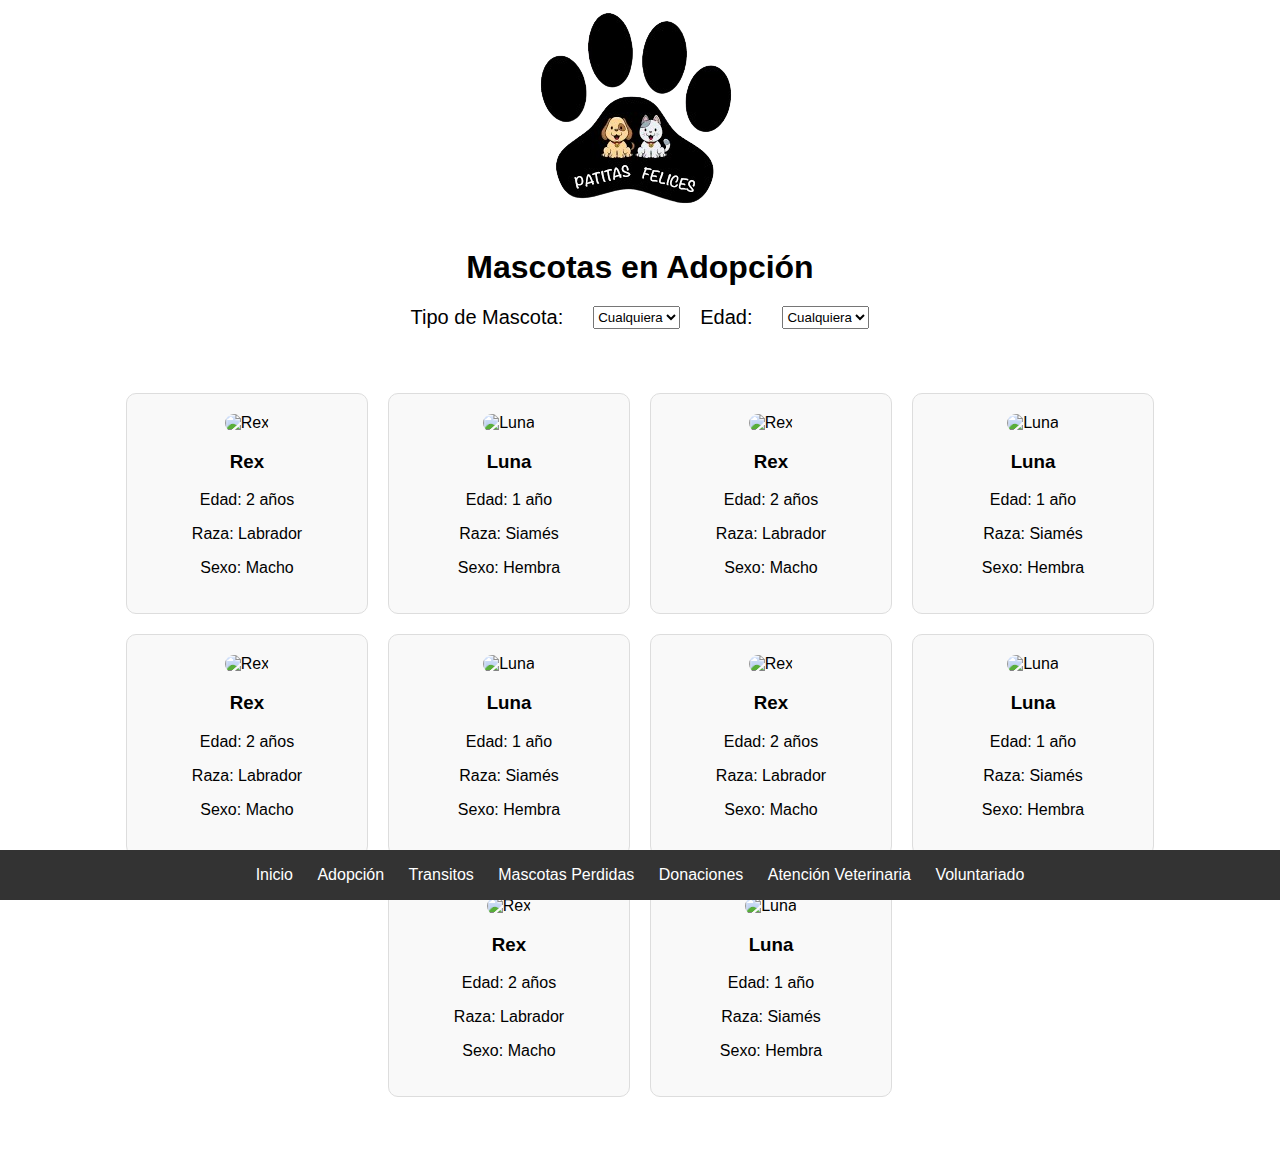
==== pages/adopcion.html @ a06ac14d "Primer commit" ====
<!DOCTYPE html>
<html lang="es">
<head>
    <meta charset="UTF-8">
    <meta name="viewport" content="width=device-width, initial-scale=1.0">
    <title>Mascotas en Adopción</title>
    <link rel="stylesheet" href="../styles/styles.css" type="text/css">
    <script src="../script/script.js" defer></script>
    <script src="../script/adopcion.js" defer></script>
</head>
<body onload="loadHeader(); loadFooter();">
    <div id="header-placeholder"></div>

    <section class="adopcion">
        <h1>Mascotas en Adopción</h1>
        <div class="filtros">
            <label for="tipo">Tipo de Mascota:</label>
            <select id="tipo">
                <option value="todos">Cualquiera</option>
                <option value="perro">Perro</option>
                <option value="gato">Gato</option>
            </select>
            <label for="edad">Edad:</label>
            <select id="edad">
                <option value="todas">Cualquiera</option>
                <option value="cachorro">Cachorro</option>
                <option value="adulto">Adulto</option>
            </select>
        </div>
        <div class="galeria" id="galeria">
            <a href="#" class="btn-adoptar">Seleccionar</a>
        </div>
    </section>

    <div id="footer-placeholder"></div>
</body>
</html>
---- styles/styles.css ----
html,
body {
    margin: 0;
    padding: 0;
    height: 100%;
}

body {
    font-family: Arial, sans-serif;
    background-image: url('https://images.unsplash.com/photo-1548199973-03cce0bbc87b');
    background-size: cover;
    background-attachment: fixed;
    margin-bottom: 50px;
    position: relative;
}

/* #header-placeholder {
    margin-bottom: 70px;
} */

header {
    display: flex;
    justify-content: space-between;
    align-items: center;
    /* backdrop-filter: blur(10px); */
    /* Aplica un blur al fondo */
    /* -webkit-backdrop-filter: blur(10px); */
    /* Soporte para navegadores WebKit */
    position: fixed;
    top: 0;
    left: 0;
    height: 50px;
    width: 100%;
    z-index: 1000;
    /* background-color: rgba(255, 255, 255, 0.8); */
    background-color: transparent;
    /* Color de fondo transparente con opacidad */
    padding: 0;
    color: #000;
}

/* header .logo img {
    width: 150px;
    margin-top: 100px;
    transition: transform 0.3s ease-out;
} */

.logo img {
    width: 100%;
    transition: transform 0.3s ease-out;
}

#div-logo {
    display: flex;
    justify-content: center;
    margin: 0 auto;
    width: fit-content;
    position: sticky;
}

.div-logo.sticky {
    transform: translateY(-100%);
}

nav ul {
    /* list-style: none;
    display: flex;
    gap: 20px; */
    list-style: none;
    display: flex;
    gap: 50px;
    flex-direction: column;
    position: absolute;
    top: 0;
    left: 0;
    background-color: rgba(255, 255, 255, 0.5);
    border-radius: 10px;
    padding: 20px;
}

nav ul li {
    background-color: rgba(0, 0, 0, 0.2);
    padding: 10px;
    border-radius: 10px;
    cursor: pointer;
}

nav a {
    color: #000;
    text-decoration: none;
    cursor: pointer;
}

.btn-adoptar {
    top: 10px;
    left: 0;
    position: absolute;
    background-color: #FF5733;
    color: white;
    padding: 10px 20px;
    border: none;
    border-radius: 5px;
    text-decoration: none;
    margin: 0 10px;
}

.banner {
    color: #000;
    text-align: center;
    /* padding: 100px 20px; */
    padding: 0;
}

.banner h1 {
    font-size: 3em;
    margin: 0;
}

#div-p-lorem {
    display: flex;
    justify-content: center;
    width: 50%;
    padding: 2%;
    margin: 0 auto;
    background-color: rgba(255, 255, 255, 0.5);
}

#div-p-lorem p {
    text-align: justify;
}

.adopcion,
.historias-exito,
.donaciones,
.veterinaria,
.mascotas-perdidas {
    padding: 50px 20px;
}

.adopcion h2,
.historias-exito h2,
.donaciones h2,
.veterinaria h2,
.mascotas-perdidas h2 {
    font-size: 2em;
    margin-bottom: 20px;
}

.filtros label {
    margin-right: 10px;
}

.galeria {
    display: flex;
    flex-wrap: wrap;
    gap: 20px;
}

.tarjeta {
    background-color: #f9f9f9;
    border: 1px solid #ddd;
    border-radius: 10px;
    padding: 20px;
    text-align: center;
    width: 200px;
}

.tarjeta img {
    width: 100%;
    border-radius: 10px;
}

.carrusel {
    display: flex;
    gap: 20px;
    overflow-x: scroll;
}

.historia {
    background-color: #f1f1f1;
    padding: 20px;
    border-radius: 10px;
    text-align: center;
    min-width: 300px;
}

.btn-donar,
.btn-reservar {
    background-color: #FF5733;
    color: white;
    padding: 10px 20px;
    border: none;
    border-radius: 5px;
    text-decoration: none;
}

form {
    display: flex;
    flex-direction: column;
    gap: 10px;
}

form input {
    padding: 10px;
    border: 1px solid #ccc;
    border-radius: 5px;
}

form button {
    background-color: #4CAF50;
    color: white;
    padding: 10px;
    border: none;
    border-radius: 5px;
    cursor: pointer;
}

.adopcion {
    margin: 0;
    padding: 0;
}

.adopcion h1 {
    display: flex;
    justify-content: center;
    margin: 20px auto;
    font-size: 200%;
    text-shadow: 1px 1px 4px #fff;
}

.adopcion .filtros {
    display: flex;
    gap: 20px;
    justify-content: center;
    font-size: 20px;
    text-shadow: 1px 1px 4px #fff;
}

.adopcion .galeria {
    padding: 5%;
    display: flex;
    justify-content: center;
    margin: 0 auto;
}

footer {
    background-color: #333;
    color: white;
    padding: 0;
    text-align: center;
    align-content: center;
    position: fixed;
    bottom: 0;
    left: 0;
    height: 50px;
    width: 100%;
}

footer a {
    color: white;
    text-decoration: none;
    margin: 0 10px;
}
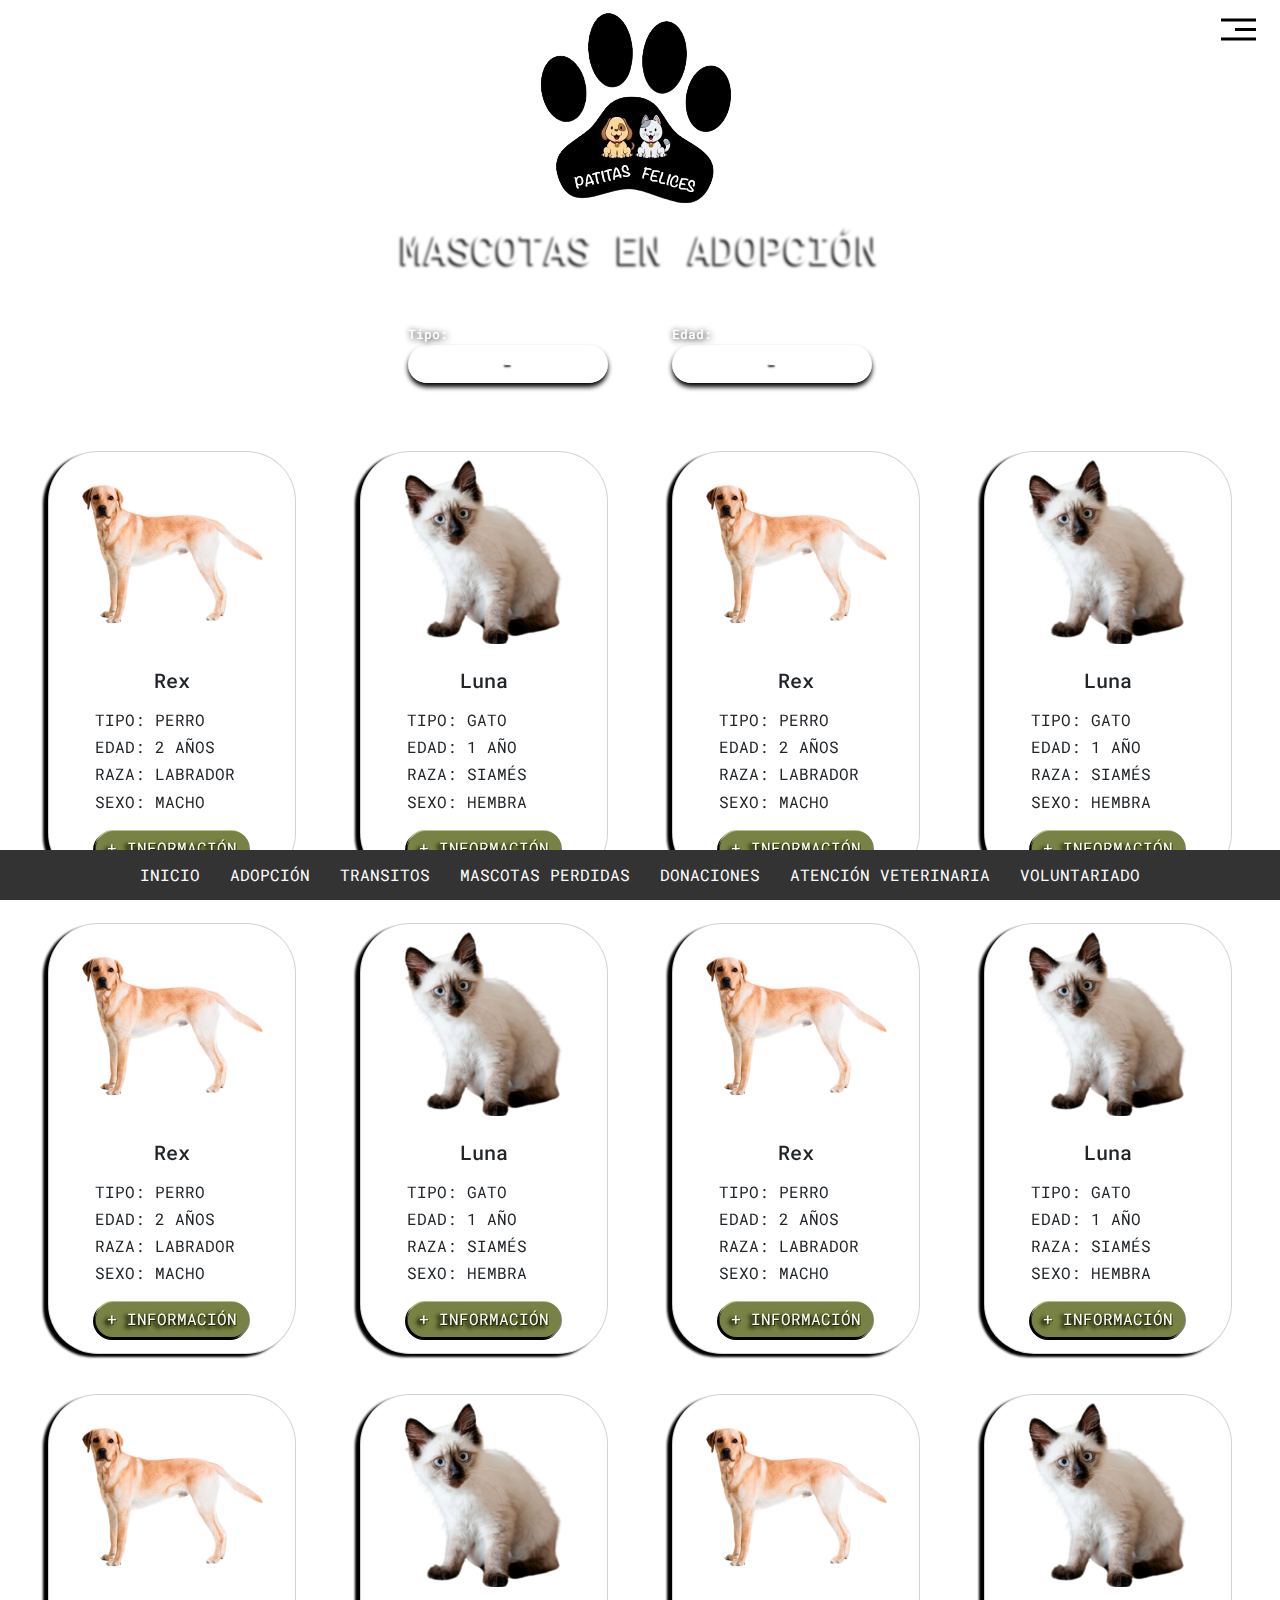
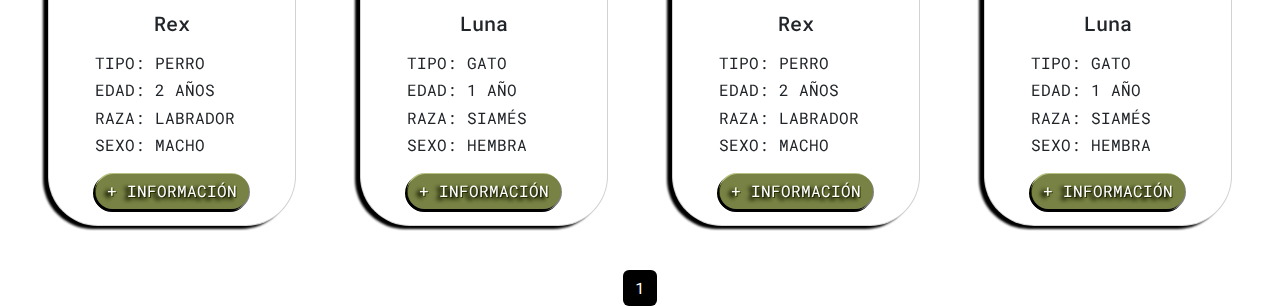
==== commit 1334fac5: "Se reescribió el código con Bootstrap" ====
--- a/pages/adopcion.html
+++ b/pages/adopcion.html
@@ -1,37 +1,82 @@
 <!DOCTYPE html>
 <html lang="es">
+
 <head>
     <meta charset="UTF-8">
     <meta name="viewport" content="width=device-width, initial-scale=1.0">
     <title>Mascotas en Adopción</title>
     <link rel="stylesheet" href="../styles/styles.css" type="text/css">
     <script src="../script/script.js" defer></script>
+    <link rel="stylesheet" href="../styles/adopcion.css" type="text/css">
     <script src="../script/adopcion.js" defer></script>
+    <link href="https://cdn.jsdelivr.net/npm/bootstrap@5.3.3/dist/css/bootstrap.min.css" rel="stylesheet"
+        integrity="sha384-QWTKZyjpPEjISv5WaRU9OFeRpok6YctnYmDr5pNlyT2bRjXh0JMhjY6hW+ALEwIH" crossorigin="anonymous">
+    <script src="https://cdn.jsdelivr.net/npm/bootstrap@5.3.3/dist/js/bootstrap.bundle.min.js"
+        integrity="sha384-YvpcrYf0tY3lHB60NNkmXc5s9fDVZLESaAA55NDzOxhy9GkcIdslK1eN7N6jIeHz"
+        crossorigin="anonymous"></script>
+    <link rel="preconnect" href="https://fonts.googleapis.com">
+    <link rel="preconnect" href="https://fonts.gstatic.com" crossorigin>
+    <link href="https://fonts.googleapis.com/css2?family=Roboto+Mono:ital,wght@0,100..700;1,100..700&display=swap"
+        rel="stylesheet">
 </head>
+
 <body onload="loadHeader(); loadFooter();">
     <div id="header-placeholder"></div>
 
     <section class="adopcion">
-        <h1>Mascotas en Adopción</h1>
-        <div class="filtros">
-            <label for="tipo">Tipo de Mascota:</label>
-            <select id="tipo">
-                <option value="todos">Cualquiera</option>
-                <option value="perro">Perro</option>
-                <option value="gato">Gato</option>
-            </select>
-            <label for="edad">Edad:</label>
-            <select id="edad">
-                <option value="todas">Cualquiera</option>
-                <option value="cachorro">Cachorro</option>
-                <option value="adulto">Adulto</option>
-            </select>
+        <h1>Mascotas en <br class="br-h1">Adopción</h1>
+        <div class="container mt-5 filtros">
+            <form>
+                <div class="form-group">
+                    <label for="tipo">Tipo:</label>
+                    <select id="tipo" class="form-control">
+                        <option value="todos" selected="true">-</option>
+                        <option value="Perro">Perro</option>
+                        <option value="Gato">Gato</option>
+                    </select>
+                </div>
+                <br>
+                <div class="form-group">
+                    <label for="tipo">Edad:</label>
+                    <select id="edad" class="form-control">
+                        <option value="todas" selected="true">-</option>
+                        <option value="Cachorro">Cachorro</option>
+                        <option value="Adulto">Adulto</option>
+                    </select>
+                </div>
+            </form>
         </div>
-        <div class="galeria" id="galeria">
-            <a href="#" class="btn-adoptar">Seleccionar</a>
+        
+        <div class="galeria row row-cols-1 row-cols-sm-1 row-cols-md-2 row-cols-lg-3 row-cols-xl-4" id="galeria"></div>
+        <div class="container mt-4">
+            <nav aria-label="Page navigation">
+                <ul class="pagination justify-content-center" id="pagination"></ul>
+            </nav>
         </div>
     </section>
 
+    <div class="modal fade" id="noResultsModal" tabindex="-1" aria-labelledby="noResultsModalLabel" aria-hidden="true"
+        data-bs-backdrop="static" data-bs-keyboard="false">
+        <div class="modal-dialog modal-dialog-centered">
+            <div class="modal-content">
+                <div class="modal-header">
+                    <h5 class="modal-title" id="noResultsModalLabel">Sin Resultados</h5>
+                    <button type="button" class="btn-close" data-bs-dismiss="modal" aria-label="Close"></button>
+                </div>
+                <div class="modal-body">
+                    No se han encontrado resultados para $('tipo.selected')
+                    <br>
+                    Intente cambiando sus preferencias de filtrado
+                </div>
+                <div class="modal-footer">
+                    <button type="button" class="btn btn-dark" data-bs-dismiss="modal">Cerrar</button>
+                </div>
+            </div>
+        </div>
+    </div>
+
     <div id="footer-placeholder"></div>
+
 </body>
-</html>
+
+</html>--- a/styles/styles.css
+++ b/styles/styles.css
@@ -1,8 +1,17 @@
+* {
+    -webkit-transition: 0.5s all !important;
+}
+
 html,
 body {
     margin: 0;
     padding: 0;
     height: 100%;
+    font-family: "Roboto Mono", monospace !important;
+    font-optical-sizing: auto;
+    font-weight: 400;
+    font-style: normal;
+    min-width: 320px !important;
 }
 
 body {
@@ -10,254 +19,5 @@
     background-image: url('https://images.unsplash.com/photo-1548199973-03cce0bbc87b');
     background-size: cover;
     background-attachment: fixed;
-    margin-bottom: 50px;
     position: relative;
-}
-
-/* #header-placeholder {
-    margin-bottom: 70px;
-} */
-
-header {
-    display: flex;
-    justify-content: space-between;
-    align-items: center;
-    /* backdrop-filter: blur(10px); */
-    /* Aplica un blur al fondo */
-    /* -webkit-backdrop-filter: blur(10px); */
-    /* Soporte para navegadores WebKit */
-    position: fixed;
-    top: 0;
-    left: 0;
-    height: 50px;
-    width: 100%;
-    z-index: 1000;
-    /* background-color: rgba(255, 255, 255, 0.8); */
-    background-color: transparent;
-    /* Color de fondo transparente con opacidad */
-    padding: 0;
-    color: #000;
-}
-
-/* header .logo img {
-    width: 150px;
-    margin-top: 100px;
-    transition: transform 0.3s ease-out;
-} */
-
-.logo img {
-    width: 100%;
-    transition: transform 0.3s ease-out;
-}
-
-#div-logo {
-    display: flex;
-    justify-content: center;
-    margin: 0 auto;
-    width: fit-content;
-    position: sticky;
-}
-
-.div-logo.sticky {
-    transform: translateY(-100%);
-}
-
-nav ul {
-    /* list-style: none;
-    display: flex;
-    gap: 20px; */
-    list-style: none;
-    display: flex;
-    gap: 50px;
-    flex-direction: column;
-    position: absolute;
-    top: 0;
-    left: 0;
-    background-color: rgba(255, 255, 255, 0.5);
-    border-radius: 10px;
-    padding: 20px;
-}
-
-nav ul li {
-    background-color: rgba(0, 0, 0, 0.2);
-    padding: 10px;
-    border-radius: 10px;
-    cursor: pointer;
-}
-
-nav a {
-    color: #000;
-    text-decoration: none;
-    cursor: pointer;
-}
-
-.btn-adoptar {
-    top: 10px;
-    left: 0;
-    position: absolute;
-    background-color: #FF5733;
-    color: white;
-    padding: 10px 20px;
-    border: none;
-    border-radius: 5px;
-    text-decoration: none;
-    margin: 0 10px;
-}
-
-.banner {
-    color: #000;
-    text-align: center;
-    /* padding: 100px 20px; */
-    padding: 0;
-}
-
-.banner h1 {
-    font-size: 3em;
-    margin: 0;
-}
-
-#div-p-lorem {
-    display: flex;
-    justify-content: center;
-    width: 50%;
-    padding: 2%;
-    margin: 0 auto;
-    background-color: rgba(255, 255, 255, 0.5);
-}
-
-#div-p-lorem p {
-    text-align: justify;
-}
-
-.adopcion,
-.historias-exito,
-.donaciones,
-.veterinaria,
-.mascotas-perdidas {
-    padding: 50px 20px;
-}
-
-.adopcion h2,
-.historias-exito h2,
-.donaciones h2,
-.veterinaria h2,
-.mascotas-perdidas h2 {
-    font-size: 2em;
-    margin-bottom: 20px;
-}
-
-.filtros label {
-    margin-right: 10px;
-}
-
-.galeria {
-    display: flex;
-    flex-wrap: wrap;
-    gap: 20px;
-}
-
-.tarjeta {
-    background-color: #f9f9f9;
-    border: 1px solid #ddd;
-    border-radius: 10px;
-    padding: 20px;
-    text-align: center;
-    width: 200px;
-}
-
-.tarjeta img {
-    width: 100%;
-    border-radius: 10px;
-}
-
-.carrusel {
-    display: flex;
-    gap: 20px;
-    overflow-x: scroll;
-}
-
-.historia {
-    background-color: #f1f1f1;
-    padding: 20px;
-    border-radius: 10px;
-    text-align: center;
-    min-width: 300px;
-}
-
-.btn-donar,
-.btn-reservar {
-    background-color: #FF5733;
-    color: white;
-    padding: 10px 20px;
-    border: none;
-    border-radius: 5px;
-    text-decoration: none;
-}
-
-form {
-    display: flex;
-    flex-direction: column;
-    gap: 10px;
-}
-
-form input {
-    padding: 10px;
-    border: 1px solid #ccc;
-    border-radius: 5px;
-}
-
-form button {
-    background-color: #4CAF50;
-    color: white;
-    padding: 10px;
-    border: none;
-    border-radius: 5px;
-    cursor: pointer;
-}
-
-.adopcion {
-    margin: 0;
-    padding: 0;
-}
-
-.adopcion h1 {
-    display: flex;
-    justify-content: center;
-    margin: 20px auto;
-    font-size: 200%;
-    text-shadow: 1px 1px 4px #fff;
-}
-
-.adopcion .filtros {
-    display: flex;
-    gap: 20px;
-    justify-content: center;
-    font-size: 20px;
-    text-shadow: 1px 1px 4px #fff;
-}
-
-.adopcion .galeria {
-    padding: 5%;
-    display: flex;
-    justify-content: center;
-    margin: 0 auto;
-}
-
-footer {
-    background-color: #333;
-    color: white;
-    padding: 0;
-    text-align: center;
-    align-content: center;
-    position: fixed;
-    bottom: 0;
-    left: 0;
-    height: 50px;
-    width: 100%;
-}
-
-footer a {
-    color: white;
-    text-decoration: none;
-    margin: 0 10px;
 }--- a/styles/adopcion.css
+++ b/styles/adopcion.css
@@ -0,0 +1,142 @@
+.adopcion {
+    text-align: center !important;
+    margin-bottom: 5rem !important;
+}
+
+.adopcion h1 {
+    font-size: 250% !important;
+    text-transform: uppercase;
+    color: #fff;
+    text-shadow: -2px 2px 2px #000;
+    filter: blur(1px);
+}
+
+.br-h1 {
+    display: none;
+}
+
+@media screen and (max-width: 768px) {
+    .br-h1 {
+        display: block;
+    }
+}
+
+form {
+    display: flex !important;
+    gap: 2rem !important;
+    flex-direction: row !important;
+    align-items: center !important;
+    justify-content: center;
+}
+
+@media screen and (max-width: 768px) {
+    form {
+        flex-direction: column !important;
+        gap: 0.5rem !important;
+    }
+}
+
+.modal-header h5 {
+    text-align: center;
+    width: 100%;
+}
+
+.modal-body {
+    text-align: center;
+}
+
+.modal-footer .btn {
+    width: 100%;
+}
+
+.adopcion .filtros {
+    margin-top: 3rem;
+}
+
+.filtros label {
+    color: #fff;
+    font-weight: 600;
+    text-shadow: 1px 1px 6px #000;
+    font-size: 0.8rem;
+    width: 100%;
+    text-align: left;
+}
+
+.adopcion .filtros .form-control {
+    width: 200px !important;
+    max-width: 200px !important;
+    text-align: center !important;
+    font-weight: 600 !important;
+    background-color: transparent !important;
+    border: 0 !important;
+    border-bottom: 2px solid #fff !important;
+    color: #fff !important;
+    border-radius: 20px !important;
+    text-shadow: -1px 2px 2px #000 !important;
+    box-shadow: 0px 4px 5px #000;
+}
+
+.form-control option {
+    color: black !important;
+    text-shadow: none !important;
+}
+
+.galeria {
+    justify-content: center !important;
+    margin: 3rem auto 1rem auto !important;
+    max-width: 100% !important;
+}
+
+.tarjeta {
+    max-width: fit-content !important;
+}
+
+.card {
+    width: 15.5rem !important;
+    margin: 20px !important;
+    text-align: center !important;
+    align-items: center !important;
+    align-content: center !important;
+    filter: drop-shadow(-5px 3px 1px #000) !important;
+    border-radius: 50px !important;
+}
+
+.div-card-txt {
+    text-align: left !important;
+    margin: 1rem auto !important;
+}
+
+.div-card-txt p {
+    margin-bottom: 0.2rem !important;
+    text-transform: uppercase;
+}
+
+.card-img-top {
+    max-width: 200px !important;
+    min-width: 200px !important;
+    max-height: 200px !important;
+    min-height: 200px !important;
+    padding: 0.5rem !important;
+}
+
+.card a {
+    border-radius: 20px !important;
+    text-shadow: -4px 2px 4px #000 !important;
+    background-color: #6a80037d !important;
+    outline: none !important;
+    border: none !important;
+    filter: drop-shadow(1px 1px 0px #000) !important;
+    box-shadow: -2px 2px 0px #000 !important;
+}
+
+.pagination .page-item .page-link {
+    color: black;
+    background-color: darkgrey;
+    outline: none !important;
+    border: none !important;
+}
+
+.pagination .active .page-link {
+    color: white;
+    background-color: black;
+}